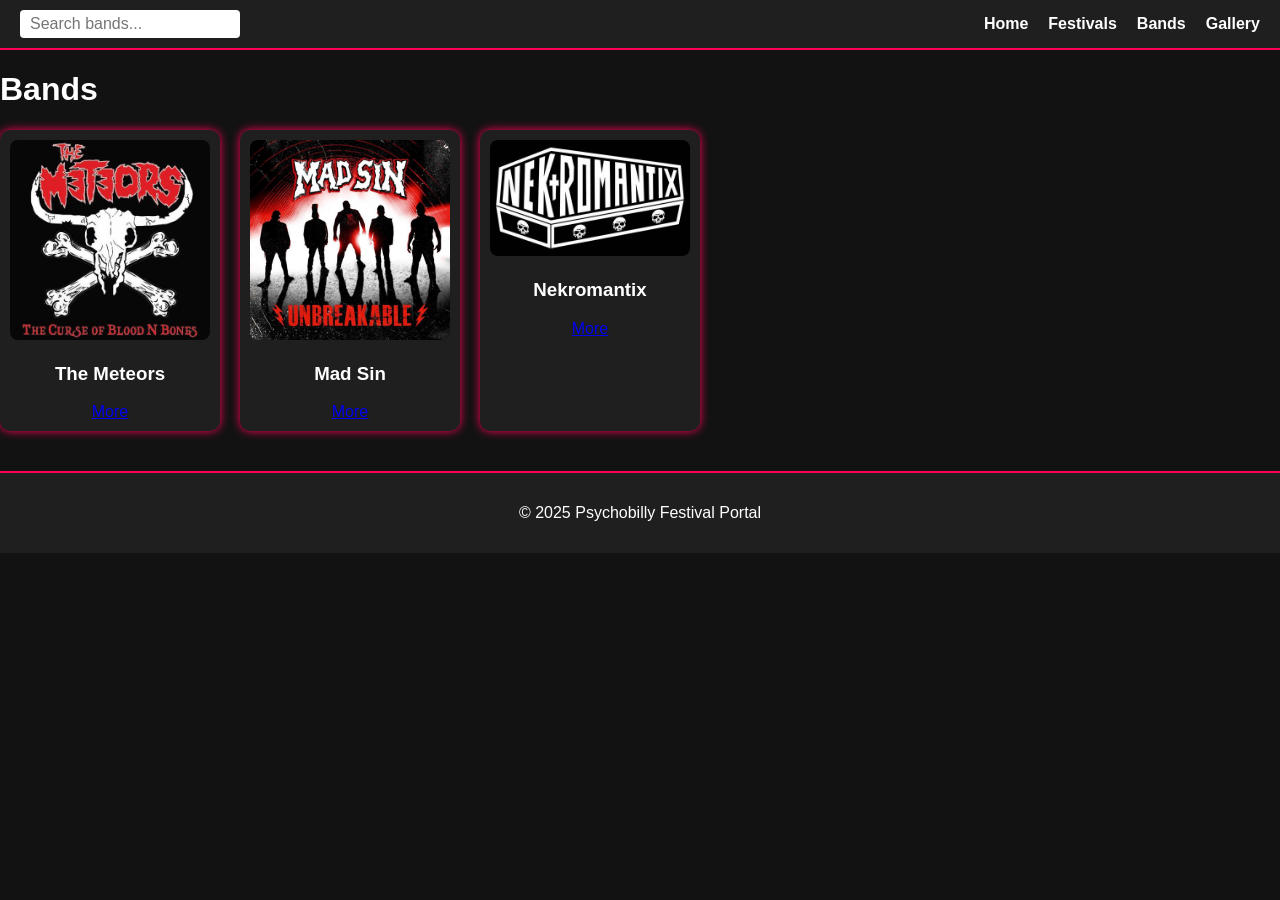
==== bands.html @ 0c3f86e8 "test02" ====
<!DOCTYPE html>
<html lang="uk">
<head>
  <meta charset="UTF-8" />
  <meta name="viewport" content="width=device-width, initial-scale=1.0"/>
  <title>Bands</title>
  <link rel="stylesheet" href="css/style.css" />
</head>
<body>
  <header class="site-header">
    <div class="search-bar">
      <input type="text" id="searchInputBands" placeholder="Search bands..." />
    </div>
    <nav class="main-nav">
      <ul>
        <li><a href="index.html">Home</a></li>
        <li><a href="festivals.html">Festivals</a></li>
        <li><a href="bands.html">Bands</a></li>
        <li><a href="gallery.html">Gallery</a></li>
      </ul>
    </nav>
  </header>

  <main>
    <h1>Bands</h1>
    <div class="band-list">
      <div class="band-card" data-name="The Meteors">
        <img src="images/the-meteors-logo.jfif" alt="The Meteors" />
        <h3>The Meteors</h3>
        <a href="bands/the-meteors.html" class="btn">More</a>
      </div>
      <div class="band-card" data-name="Mad Sin">
        <img src="images/mad-sin-logo-1.jpg" alt="Mad Sin" />
        <h3>Mad Sin</h3>
        <a href="bands/mad-sin.html" class="btn">More</a>
      </div>
      <div class="band-card" data-name="Nekromantix">
        <img src="images/nekromantix-logo.jfif" alt="Nekromantix" />
        <h3>Nekromantix</h3>
        <a href="bands/nekromantix.html" class="btn">More</a>
      </div>
    </div>
  </main>

  <footer>
    <p>&copy; 2025 Psychobilly Festival Portal</p>
  </footer>

  <script>
    document.getElementById('searchInputBands').addEventListener('input', function() {
      const query = this.value.toLowerCase();
      document.querySelectorAll('.band-card').forEach(card => {
        card.style.display = card.dataset.name.toLowerCase().includes(query) ? '' : 'none';
      });
    });
  </script>
</body>
</html>
---- css/style.css ----
body {
  margin: 0;
  font-family: 'Anton', sans-serif;
  background-color: #121212;
  color: #fff;
}

.site-header {
  display: flex;
  justify-content: space-between;
  align-items: center;
  background-color: #1f1f1f;
  padding: 10px 20px;
  border-bottom: 2px solid #ff0055;
}

.search-bar input {
  padding: 5px 10px;
  font-size: 16px;
  border-radius: 4px;
  border: none;
}

.main-nav ul {
  display: flex;
  list-style: none;
  padding: 0;
  margin: 0;
}

.main-nav li {
  margin-left: 20px;
}

.main-nav a {
  color: #fff;
  text-decoration: none;
  font-weight: bold;
}

.main-nav a:hover {
  color: #ff0055;
}

.main-layout {
  display: flex;
  margin: 20px;
  gap: 20px;
}

.sidebar-left {
  width: 200px;
}

.sidebar-left ul {
  list-style: none;
  padding: 0;
}

.sidebar-left a {
  color: #fff;
  text-decoration: none;
}

.sidebar-left a:hover {
  color: #ff0055;
}

.center-content {
  flex-grow: 1;
}

.band-list {
  display: flex;
  flex-wrap: wrap;
  gap: 20px;
}

.band-card {
  background-color: #1f1f1f;
  padding: 10px;
  border-radius: 10px;
  width: 200px;
  text-align: center;
  text-decoration: none;
  color: #fff;
  box-shadow: 0 0 10px #ff0055;
  transition: transform 0.3s;
}

.band-card:hover {
  transform: scale(1.05);
}

.band-card img {
  width: 100%;
  height: auto;
  border-radius: 8px;
}

footer {
  text-align: center;
  padding: 15px;
  background-color: #1f1f1f;
  border-top: 2px solid #ff0055;
  margin-top: 40px;
}

@media (max-width: 768px) {
  .main-layout {
    flex-direction: column;
  }

  .sidebar-left {
    width: 100%;
  }

  .band-list {
    justify-content: center;
  }
}
.festival-list {
  display: flex;
  flex-direction: column;
  gap: 30px;
  margin-top: 30px;
}

.festival-card {
  display: flex;
  background-color: #1f1f1f;
  border-radius: 12px;
  box-shadow: 0 0 15px #ff0055;
  overflow: hidden;
  flex-wrap: wrap;
}

.festival-card img {
  width: 300px;
  height: 100%;
  object-fit: cover;
}

.festival-info {
  padding: 20px;
  flex: 1;
}

.festival-info h2 {
  margin-top: 0;
}

.festival-info p {
  margin-bottom: 10px;
  font-size: 16px;
  line-height: 1.5;
}

.festival-info .btn {
  display: inline-block;
  padding: 8px 16px;
  background-color: #ff0055;
  color: white;
  text-decoration: none;
  border-radius: 4px;
  margin-top: 10px;
}

.festival-info .btn:hover {
  background-color: #e60048;
}

@media (max-width: 768px) {
  .festival-card {
    flex-direction: column;
    align-items: center;
  }

  .festival-card img {
    width: 100%;
  }

  .festival-info {
    text-align: center;
  }
}
.band-hero img {
  width: 100%;
  max-height: 400px;
  object-fit: cover;
  border-radius: 12px;
  margin-bottom: 20px;
}

.band-description {
  margin-bottom: 30px;
  font-size: 18px;
  line-height: 1.6;
}

.band-albums {
  margin-top: 20px;
}

.album-grid {
  display: flex;
  flex-wrap: wrap;
  gap: 20px;
}

.album-card {
  background-color: #1f1f1f;
  padding: 15px;
  border-radius: 10px;
  width: 200px;
  text-align: center;
  box-shadow: 0 0 10px #ff0055;
}

.album-card img {
  width: 100%;
  border-radius: 8px;
  margin-bottom: 10px;
}

.album-card .btn {
  display: inline-block;
  margin-top: 10px;
  padding: 6px 12px;
  background-color: #ff0055;
  color: #fff;
  text-decoration: none;
  border-radius: 4px;
  transition: background-color 0.3s;
}

.album-card .btn:hover {
  background-color: #e60048;
}
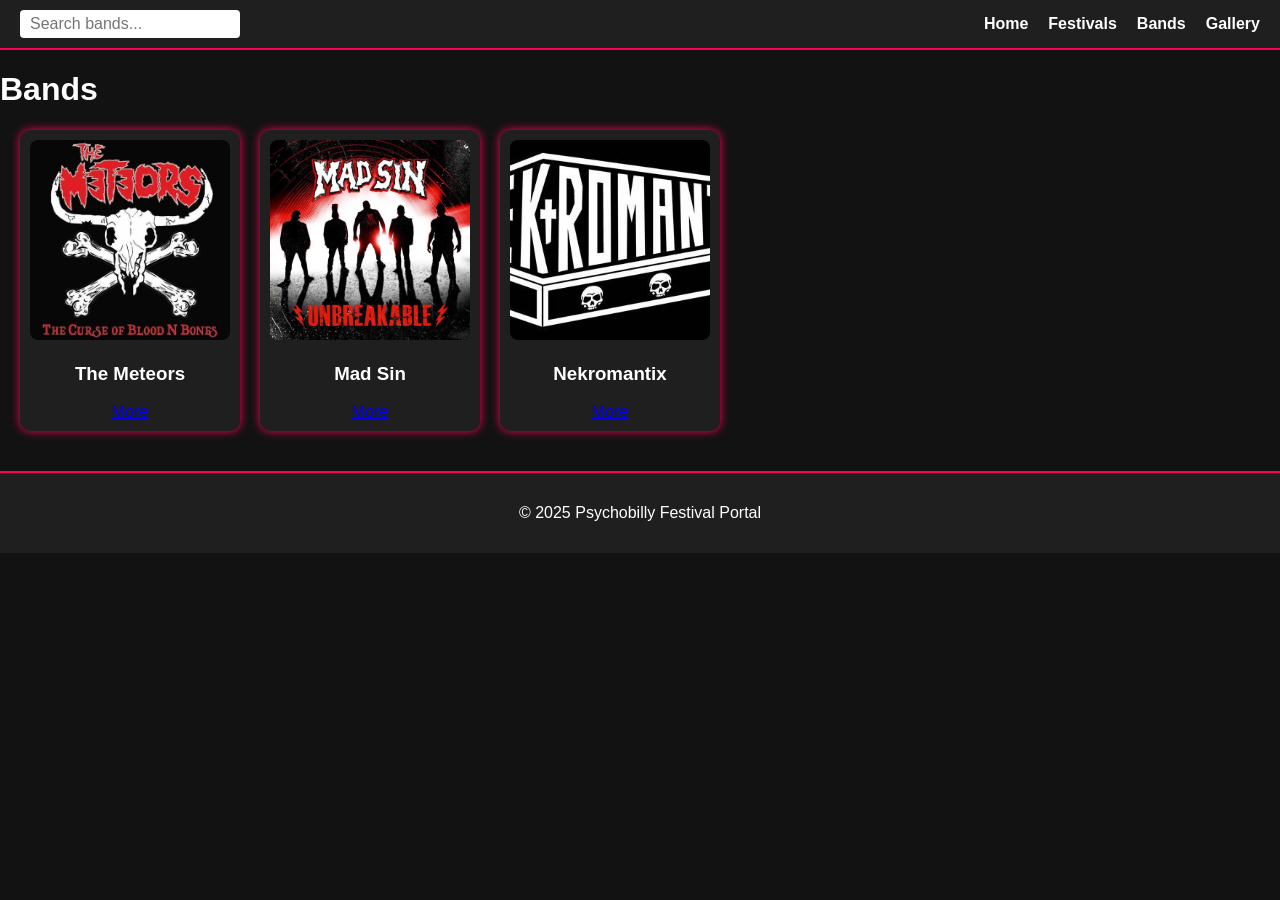
==== commit eee03ead: "final update" ====
--- a/bands.html
+++ b/bands.html
@@ -54,5 +54,6 @@
       });
     });
   </script>
+    <script src="js/lang.js"></script>
 </body>
 </html>
--- a/css/style.css
+++ b/css/style.css
@@ -12,6 +12,27 @@
   background-color: #1f1f1f;
   padding: 10px 20px;
   border-bottom: 2px solid #ff0055;
+}
+
+.main-nav ul {
+  display: flex;
+  list-style: none;
+  padding: 0;
+  margin: 0;
+}
+
+.main-nav li {
+  margin-left: 20px;
+}
+
+.main-nav a {
+  color: #fff;
+  text-decoration: none;
+  font-weight: bold;
+}
+
+.main-nav a:hover {
+  color: #ff0055;
 }
 
 .search-bar input {
@@ -21,59 +42,108 @@
   border: none;
 }
 
-.main-nav ul {
-  display: flex;
-  list-style: none;
-  padding: 0;
-  margin: 0;
-}
-
-.main-nav li {
-  margin-left: 20px;
-}
-
-.main-nav a {
+.collage {
+  display: flex;
+  justify-content: space-between;
+  width: 100%;
+  height: 45vh;
+  margin: 2rem auto;
+}
+
+.collage img {
+  width: 49%;
+  height: 100%;
+  object-fit: contain;
+  border-radius: 8px;
+}
+
+.form-container {
+  background-color: #121212;
+  padding: 2rem;
+  max-width: 400px;
+  margin: 2rem auto;
+  border-radius: 8px;
+}
+
+.form-container label,
+.form-container input,
+.form-container button {
+  width: 100%;
+  display: block;
+  margin-bottom: 1rem;
+}
+
+.festival-list {
+  display: flex;
+  flex-direction: column;
+  gap: 30px;
+  margin: 30px;
+}
+
+.festival-card {
+  display: flex;
+  background-color: #1f1f1f;
+  border-radius: 12px;
+  box-shadow: 0 0 15px #ff0055;
+  overflow: hidden;
+  flex-wrap: wrap;
+}
+
+.festival-card img {
+  width: 49%;
+  height: 45vh;
+  object-fit: cover;
+}
+
+.festival-info {
+  padding: 20px;
+  flex: 1;
+}
+
+.festival-info h2 {
+  margin-top: 0;
+}
+
+.festival-info p {
+  margin-bottom: 10px;
+  font-size: 16px;
+  line-height: 1.5;
+}
+
+.festival-info .btn {
+  display: inline-block;
+  padding: 8px 16px;
+  background-color: #ff0055;
   color: #fff;
   text-decoration: none;
-  font-weight: bold;
-}
-
-.main-nav a:hover {
-  color: #ff0055;
-}
-
-.main-layout {
-  display: flex;
-  margin: 20px;
+  border-radius: 4px;
+  margin-top: 10px;
+}
+
+.festival-info .btn:hover {
+  background-color: #e60048;
+}
+
+.gallery-grid {
+  display: flex;
+  flex-wrap: wrap;
+  gap: 10px;
+  justify-content: center;
+  margin: 20px;
+}
+
+.gallery-grid .uniform {
+  width: 200px;
+  height: 200px;
+  object-fit: cover;
+  border-radius: 8px;
+}
+
+.band-list {
+  display: flex;
+  flex-wrap: wrap;
   gap: 20px;
-}
-
-.sidebar-left {
-  width: 200px;
-}
-
-.sidebar-left ul {
-  list-style: none;
-  padding: 0;
-}
-
-.sidebar-left a {
-  color: #fff;
-  text-decoration: none;
-}
-
-.sidebar-left a:hover {
-  color: #ff0055;
-}
-
-.center-content {
-  flex-grow: 1;
-}
-
-.band-list {
-  display: flex;
-  flex-wrap: wrap;
-  gap: 20px;
+  margin: 20px;
 }
 
 .band-card {
@@ -82,7 +152,6 @@
   border-radius: 10px;
   width: 200px;
   text-align: center;
-  text-decoration: none;
   color: #fff;
   box-shadow: 0 0 10px #ff0055;
   transition: transform 0.3s;
@@ -94,118 +163,35 @@
 
 .band-card img {
   width: 100%;
-  height: auto;
-  border-radius: 8px;
-}
-
-footer {
-  text-align: center;
-  padding: 15px;
-  background-color: #1f1f1f;
-  border-top: 2px solid #ff0055;
-  margin-top: 40px;
-}
-
-@media (max-width: 768px) {
-  .main-layout {
-    flex-direction: column;
-  }
-
-  .sidebar-left {
-    width: 100%;
-  }
-
-  .band-list {
-    justify-content: center;
-  }
-}
-.festival-list {
-  display: flex;
-  flex-direction: column;
-  gap: 30px;
-  margin-top: 30px;
-}
-
-.festival-card {
-  display: flex;
-  background-color: #1f1f1f;
-  border-radius: 12px;
-  box-shadow: 0 0 15px #ff0055;
-  overflow: hidden;
-  flex-wrap: wrap;
-}
-
-.festival-card img {
-  width: 300px;
-  height: 100%;
-  object-fit: cover;
-}
-
-.festival-info {
-  padding: 20px;
-  flex: 1;
-}
-
-.festival-info h2 {
-  margin-top: 0;
-}
-
-.festival-info p {
-  margin-bottom: 10px;
-  font-size: 16px;
-  line-height: 1.5;
-}
-
-.festival-info .btn {
-  display: inline-block;
-  padding: 8px 16px;
-  background-color: #ff0055;
-  color: white;
-  text-decoration: none;
-  border-radius: 4px;
-  margin-top: 10px;
-}
-
-.festival-info .btn:hover {
-  background-color: #e60048;
-}
-
-@media (max-width: 768px) {
-  .festival-card {
-    flex-direction: column;
-    align-items: center;
-  }
-
-  .festival-card img {
-    width: 100%;
-  }
-
-  .festival-info {
-    text-align: center;
-  }
-}
+  height: 200px;
+  object-fit: cover;
+  border-radius: 8px;
+}
+
+.detail-page {
+  margin: 20px;
+}
+
+.detail-img,
 .band-hero img {
-  width: 100%;
-  max-height: 400px;
+  width: 49%;
+  height: 45vh;
   object-fit: cover;
   border-radius: 12px;
   margin-bottom: 20px;
 }
 
 .band-description {
-  margin-bottom: 30px;
+  margin: 20px;
   font-size: 18px;
   line-height: 1.6;
 }
 
-.band-albums {
-  margin-top: 20px;
-}
-
 .album-grid {
   display: flex;
   flex-wrap: wrap;
   gap: 20px;
+  margin: 20px;
 }
 
 .album-card {
@@ -219,6 +205,8 @@
 
 .album-card img {
   width: 100%;
+  height: 200px;
+  object-fit: cover;
   border-radius: 8px;
   margin-bottom: 10px;
 }
@@ -236,4 +224,40 @@
 
 .album-card .btn:hover {
   background-color: #e60048;
-}+}
+
+.detail-page #countdown {
+  font-size: 1.5rem;
+  font-weight: bold;
+  margin: 10px 0;
+}
+
+footer {
+  text-align: center;
+  padding: 15px;
+  background-color: #1f1f1f;
+  border-top: 2px solid #ff0055;
+  margin-top: 40px;
+}
+
+@media (max-width: 768px) {
+  .festival-card,
+  .detail-img,
+  .band-hero img {
+    width: 100%;
+    height: auto;
+  }
+
+  .main-layout {
+    flex-direction: column;
+  }
+
+  .band-list,
+  .gallery-grid {
+    justify-content: center;
+  }
+
+  .sidebar-left {
+    width: 100%;
+  }
+}
